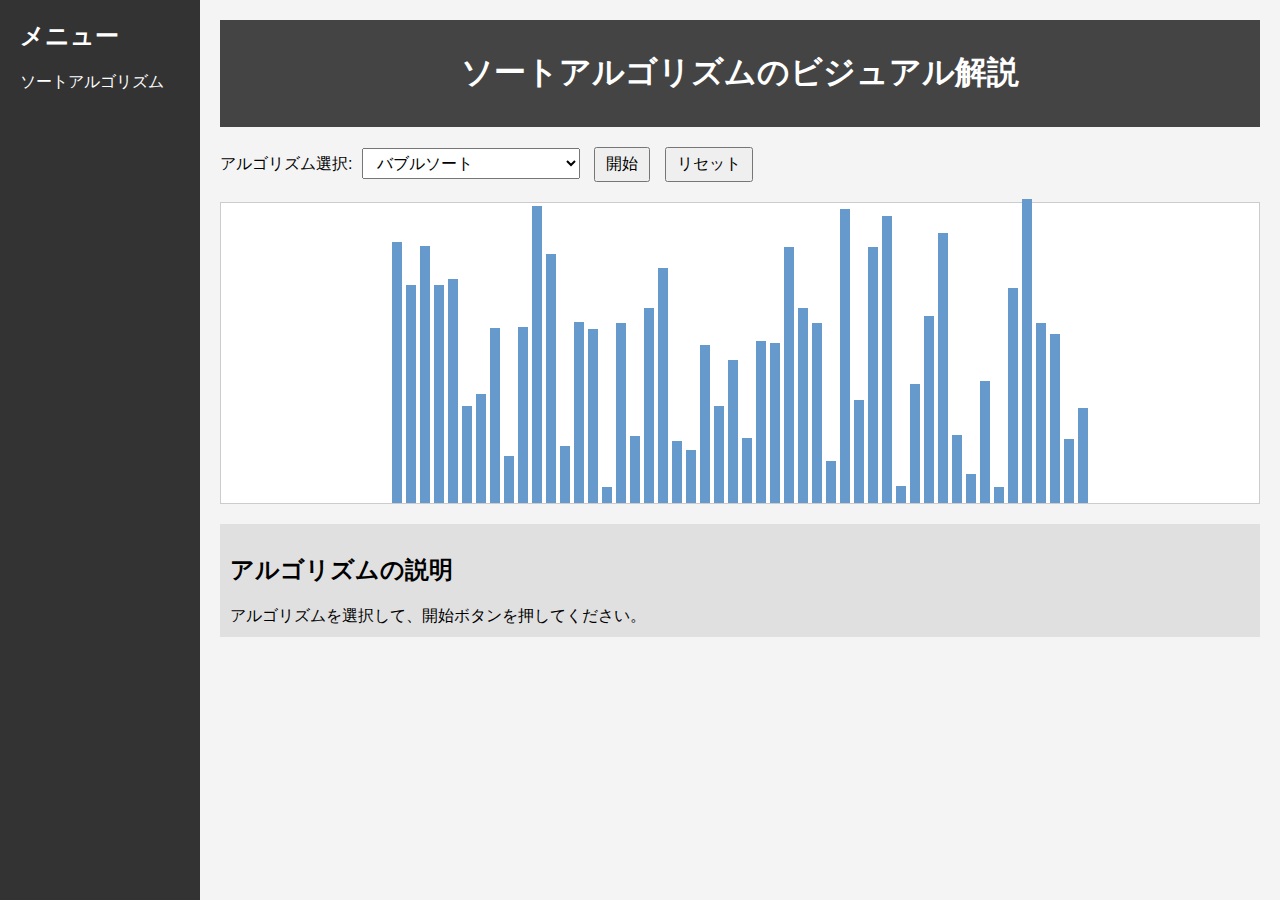
==== docs/index.html @ 6deb7909 "READMEの更新と基本的なスタイルシートおよびHTMLファイルの追加" ====
<!DOCTYPE html>
<html lang="ja">
<head>
  <meta charset="UTF-8">
  <meta name="viewport" content="width=device-width, initial-scale=1">
  <title>sc-test</title>
  <link rel="stylesheet" href="style.css">
</head>
<body>
  <div id="container">
    <!-- サイドバー：将来的に解説項目を追加可能 -->
    <aside id="sidebar">
      <h2>メニュー</h2>
      <ul>
        <li><a href="#" id="menu-sort">ソートアルゴリズム</a></li>
        <!-- 例：<li><a href="#" id="menu-graph">グラフアルゴリズム</a></li> -->
      </ul>
    </aside>
    <!-- メインコンテンツ -->
    <main id="content">
      <header>
        <h1>ソートアルゴリズムのビジュアル解説</h1>
      </header>
      <section id="controls">
        <label for="algorithm-select">アルゴリズム選択: </label>
        <select id="algorithm-select">
          <option value="bubble">バブルソート</option>
          <option value="selection">選択ソート</option>
          <option value="insertion">挿入ソート</option>
          <option value="merge">マージソート</option>
          <option value="quick">クイックソート</option>
          <option value="heap">ヒープソート</option>
          <option value="counting">計数ソート (未実装)</option>
          <option value="radix">基数ソート (未実装)</option>
          <option value="bucket">バケットソート (未実装)</option>
        </select>
        <button id="start-btn">開始</button>
        <button id="reset-btn">リセット</button>
      </section>
      <section id="array-container">
        <!-- ここにソート対象のバーが生成されます -->
      </section>
      <section id="description">
        <h2>アルゴリズムの説明</h2>
        <div id="algo-description">
          アルゴリズムを選択して、開始ボタンを押してください。
        </div>
      </section>
    </main>
  </div>
  <script src="script.js"></script>
</body>
</html>
---- docs/style.css ----
/* 全体のリセットと基本スタイル */
body {
    margin: 0;
    padding: 0;
    font-family: sans-serif;
    background: #f4f4f4;
  }
  
  /* コンテナ：サイドバーとメインエリアを横並びに */
  #container {
    display: flex;
    min-height: 100vh;
  }
  
  /* サイドバーのスタイル */
  #sidebar {
    width: 200px;
    background: #333;
    color: #fff;
    padding: 20px;
    box-sizing: border-box;
  }
  
  #sidebar h2 {
    color: #fff;
    margin-top: 0;
  }
  
  #sidebar ul {
    list-style-type: none;
    padding: 0;
  }
  
  #sidebar ul li {
    margin-bottom: 10px;
  }
  
  #sidebar ul li a {
    color: #fff;
    text-decoration: none;
  }
  
  #sidebar ul li a:hover {
    text-decoration: underline;
  }
  
  /* メインエリアのスタイル */
  #content {
    flex: 1;
    padding: 20px;
    box-sizing: border-box;
  }
  
  header {
    background: #444;
    color: #fff;
    padding: 10px;
    text-align: center;
  }
  
  /* コントロール部のスタイル */
  #controls {
    margin: 20px 0;
  }
  
  #controls select,
  #controls button {
    font-size: 16px;
    padding: 5px 10px;
    margin: 0 5px;
  }
  
  /* 配列表示エリア */
  #array-container {
    display: flex;
    align-items: flex-end;
    justify-content: center;
    height: 300px;
    border: 1px solid #ccc;
    margin: 20px 0;
    background: #fff;
  }
  
  .bar {
    width: 10px;
    margin: 0 2px;
    background-color: #69c;
    transition: height 0.3s, background-color 0.3s;
  }
  
  /* 説明エリア */
  #description {
    margin: 20px 0;
    padding: 10px;
    background: #e0e0e0;
  }
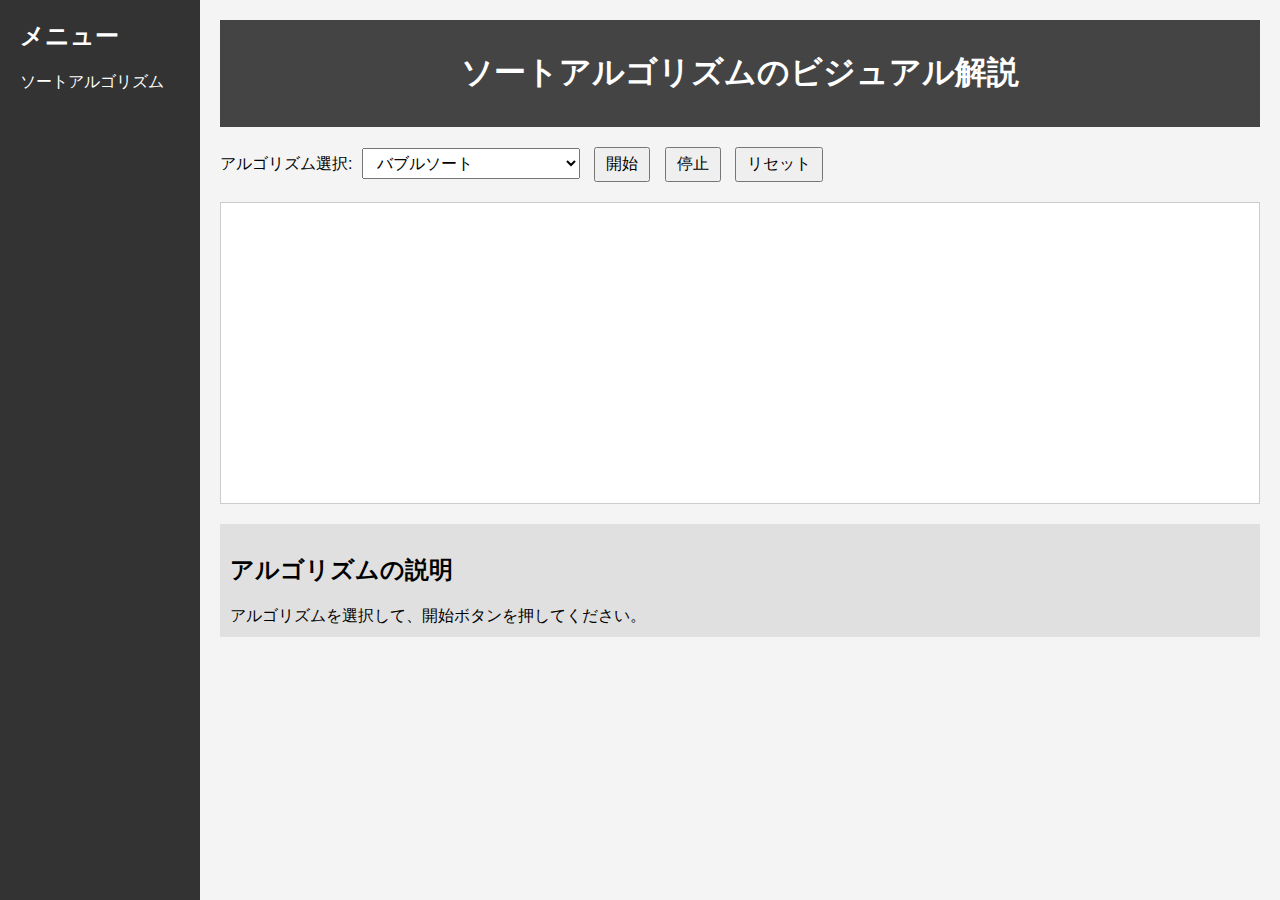
==== commit c76fb7f7: "メインコンテンツの動的読み込み機能を追加し、HTML構造を更新" ====
--- a/docs/index.html
+++ b/docs/index.html
@@ -3,51 +3,26 @@
 <head>
   <meta charset="UTF-8">
   <meta name="viewport" content="width=device-width, initial-scale=1">
-  <title>sc-test</title>
+  <title>アルゴリズム解説サイト</title>
   <link rel="stylesheet" href="style.css">
 </head>
 <body>
   <div id="container">
-    <!-- サイドバー：将来的に解説項目を追加可能 -->
+    <!-- サイドバー：将来的に他の解説項目も追加可能 -->
     <aside id="sidebar">
       <h2>メニュー</h2>
       <ul>
         <li><a href="#" id="menu-sort">ソートアルゴリズム</a></li>
-        <!-- 例：<li><a href="#" id="menu-graph">グラフアルゴリズム</a></li> -->
+        <!-- 他の項目例: <li><a href="#" id="menu-graph">グラフアルゴリズム</a></li> -->
       </ul>
     </aside>
-    <!-- メインコンテンツ -->
+    <!-- メインコンテンツ：別ファイルから読み込み -->
     <main id="content">
-      <header>
-        <h1>ソートアルゴリズムのビジュアル解説</h1>
-      </header>
-      <section id="controls">
-        <label for="algorithm-select">アルゴリズム選択: </label>
-        <select id="algorithm-select">
-          <option value="bubble">バブルソート</option>
-          <option value="selection">選択ソート</option>
-          <option value="insertion">挿入ソート</option>
-          <option value="merge">マージソート</option>
-          <option value="quick">クイックソート</option>
-          <option value="heap">ヒープソート</option>
-          <option value="counting">計数ソート (未実装)</option>
-          <option value="radix">基数ソート (未実装)</option>
-          <option value="bucket">バケットソート (未実装)</option>
-        </select>
-        <button id="start-btn">開始</button>
-        <button id="reset-btn">リセット</button>
-      </section>
-      <section id="array-container">
-        <!-- ここにソート対象のバーが生成されます -->
-      </section>
-      <section id="description">
-        <h2>アルゴリズムの説明</h2>
-        <div id="algo-description">
-          アルゴリズムを選択して、開始ボタンを押してください。
-        </div>
-      </section>
+      <!-- main-content.html の内容がここに挿入されます -->
     </main>
   </div>
+  <!-- 各種スクリプトの読み込み -->
   <script src="script.js"></script>
+  <script src="content-loader.js"></script>
 </body>
 </html>
